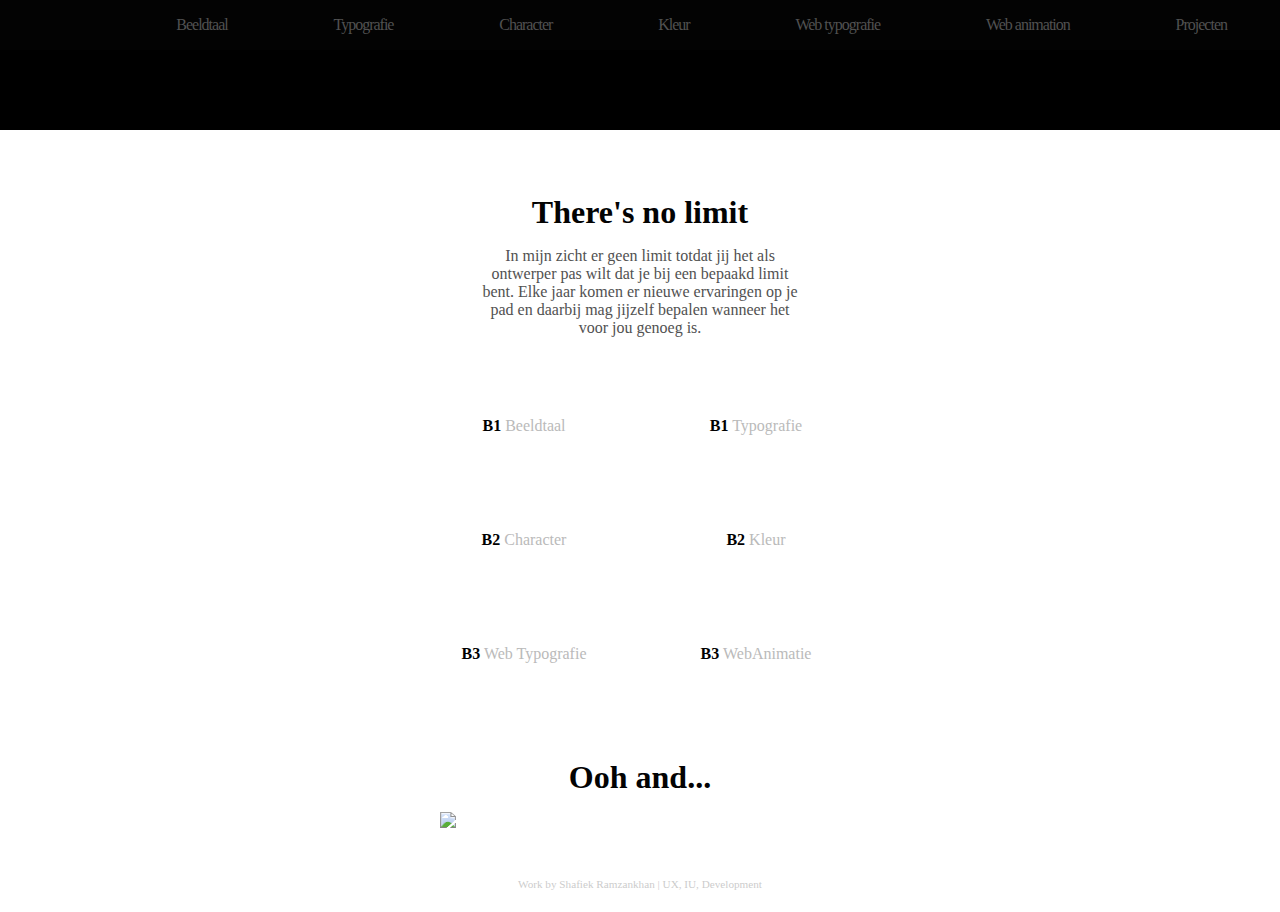
==== index.html @ 4a76d1f3 "Add files via upload" ====
<!DOCTYPE html>
<html lang="en">

<head>
    <meta charset="UTF-8">
    <meta name="viewport" content="width=device-width, initial-scale=1.0">
    <title>Shafiek | VID website</title>
    <link rel="stylesheet" href="style/style.css">
</head>

<body id="intro">
    <!--achtergrond afbeelding-->
    <header>
        <nav>
            <ul>
                <li><a href="index.html"><img src="img/patroon-1it_Tekengebied%201%20kopie%202.png" alt="" class="logo-patroon"></a></li>
                <li><a href="beeldtaal.html">Beeldtaal</a></li>
                <li><a href="typografie.html">Typografie</a></li>
                <li><a href="character.html">Character</a></li>
                <li><a href="kleur.html">Kleur</a></li>
                <li><a href="web-typo.html">Web typografie</a></li>
                <li><a href="web-animation.html">Web animation</a></li>
                <li><a href="projecten.html">Projecten</a></li>
            </ul>
        </nav>
        <img src="img/banner/patroon-haloo.gif" alt="" id="header">
        <img src="img/naam/naam-3_Tekengebied%201%20kopie%206.png" alt="" class="naam">

    </header>


    <main>
        <h1>There's no limit</h1>
        <p>In mijn zicht er geen limit totdat jij het als ontwerper pas wilt dat je bij een bepaakd limit bent. Elke jaar komen er nieuwe ervaringen op je pad en daarbij mag jijzelf bepalen wanneer het voor jou genoeg is.</p>


        <section>
            <a href="beeldtaal.html">
                <img src="img/iconen/xs%20home%20-01-02.png" alt="">
                <article>
                    <h3><span>B1</span> Beeldtaal</h3>
                </article>
            </a>

            <a href="typografie.html">
                <img src="img/iconen/xs%20home%20-01-03.png" alt="">
                <article>
                    <h3><span>B1</span> Typografie</h3>
                </article>
            </a>

        </section>

        <section>

            <a href="">
                <img src="img/iconen/xs%20home%20-01-04.png" alt="">
                <article>
                    <h3><span>B2</span> Character</h3>
                </article>
            </a>



            <a href="">
                <img src="img/iconen/xs%20home%20-01-05-05.png" alt="">
                <article>
                    <h3><span>B2</span> Kleur</h3>
                </article>
            </a>

        </section>

        <section>
            <a href="">
                <img src="img/iconen/xs%20home%20-01-06.png" alt="">
                <article>
                    <h3><span>B3</span> Web Typografie</h3>
                </article>
            </a>

            <a href="">
                <img src="img/iconen/xs%20home%20-01-07.png" alt="">
                <article>
                    <h3><span>B3</span> WebAnimatie</h3>
                </article>
            </a>

        </section>

        <h1>Ooh and...</h1>

        <img src="img/xs/xs%20home%20new%20-%2001_Tekengebied%201.png" class="xs">


    </main>


    <footer>
        <p>Work by Shafiek Ramzankhan | UX, IU, Development</p>


    </footer>

</body></html>
---- style/style.css ----
/*
• KLeur: #030303 - h1, h2 etc.
• Nav-Font color: #515151
• Nav hover: #bababa

*/

body {
    font-family: 'din';
    background-color: white;
    margin: 0;
}

.naam {
    width: 75px;
    display: flex;
    justify-content: center;
    padding-bottom: 5em;
    opacity: 25%;
}

header img {
    width: 600px;
    display: flex;
    justify-content: center;
    margin: auto;
    padding: auto;
}

.cijfer {
    font-size: 1.5em;
    color: black;
    text-align: center;
}

header {
    background-color: black;
}

nav a {
    text-decoration: none;
    color: #515151;
    /*Strepen onder de linkjes weg te halen*/
    padding: 1em;
    width: 100%;
    letter-spacing: -1px;
}

nav a:hover {
    display: flex;
    justify-content: space-around;
    color: #bababa;
    transition: 0.7s;
}

h1 {
    display: flex;
    justify-content: center;
    font-size: 2em;
    padding-top: 1em;
    margin: 1em;
    margin-bottom: 0em;
    color: #030303
}

h2 {
    display: flex;
    justify-content: center;
    font-size: 1.5em;
    font-weight: 100;
    padding-top: 1em;
    margin: 1em;
    margin-bottom: 0em;
    font-weight: bold;
    color: grey;
}

main p {
    text-align: center;
    margin: auto;
    padding: 1em 10em;
    text-align: center;
    color: #515151
}

span {
    font-size: 1em;
    font-weight: 900;
    color: black
}

/*ul li {
    color: white;
    font-size: 1em;
    padding: 1.2em;
    display: inline;
    text-transform: uppercase;
    color: black;
    text-align: center;
    margin: 0 2em;
}*/

li {
    list-style-type: none;
    display: flex;
    justify-content: flex-end;
    font-size: 1em;
    margin-bottom: 0em;
}

nav {
    background-color: #030303;
    padding: auto;
    margin: auto;
    margin-bottom: 1em;
}

.logo-patroon {
    opacity: 50%;
    margin: -0.7em;
    padding: 0em;
    width: 40px
}

.logo-patroon:hover {
    opacity: 100%;
    transition: 1s;
    margin: -0.7em;
    width: 40px;

}

ul {
    margin: 0;
    padding: 0;
    display: flex;
    justify-content: space-around;
    margin-bottom: -1em
}

main img {
    padding-top: 3em;
    display: flex;
    width: 60px;
    margin: auto;
    padding: auto;
    opacity: 75%;
}

footer p {
    opacity: 40%;
    font-size: 0.7em;
    color: grey;
    text-align: center;
    background-color: white;
    padding: 2em;
    margin-bottom: 0em;
}

section {
    display: flex;
    justify-content: center;
    padding: 1em 0em;
}

.kleur-section img {
    width: 100%;
    margin: 0;
}

.kleur-section-02 img {
    width: 100%;
    margin: 0em;
    padding: 0em;
}

section a {
    text-decoration: none;
}


article {
    display: flex;
    justify-content: center;
    width: 200px;
    margin: 0em 1em;
    border-radius: 3px;
}

article h3 {
    margin-left: auto;
    margin-right: auto;
    color: #bababa;
    font-weight: 100;
    font-size: 1em;
    margin-top: 0em;
}

article h3:hover {
    color: #515151;
    transition: 0.7s;
    font-weight: bold;
}

.xs {
    width: 400px;
    opacity: 100%;
    padding: 1em;
}

.banner-klein {
    width: 150px;
    padding: 4em;
}

#beeldtaal main img {
    width: 750px;
    opacity: 100%;
    padding: 0em;
    margin-top: 2em;
    background-color: white;
}

.kleur-header {
    background-color: white;
}

button {
    display: flex;
    font-size: 1em;
    color: grey;
    background-color: black;
    border-radius: 5px;
    margin-top: 2em;
    margin-left: auto;
    margin-right: auto;
    padding: 1em 2em;
}

button:hover {
    color: white;
    cursor: pointer;
    transition: 1s ease-in-out all;
}

video {
    display: flex;
    justify-content: center;
    margin-left: auto;
    margin-right: auto;
    width: 750px;
    opacity: 100%;
    padding: 0em;
    margin-top: 2em;
    background-color: white;
}

@media(min-width: 80em) {

    main p {
        text-align: center;
        padding: 1em 30em;
    }
}
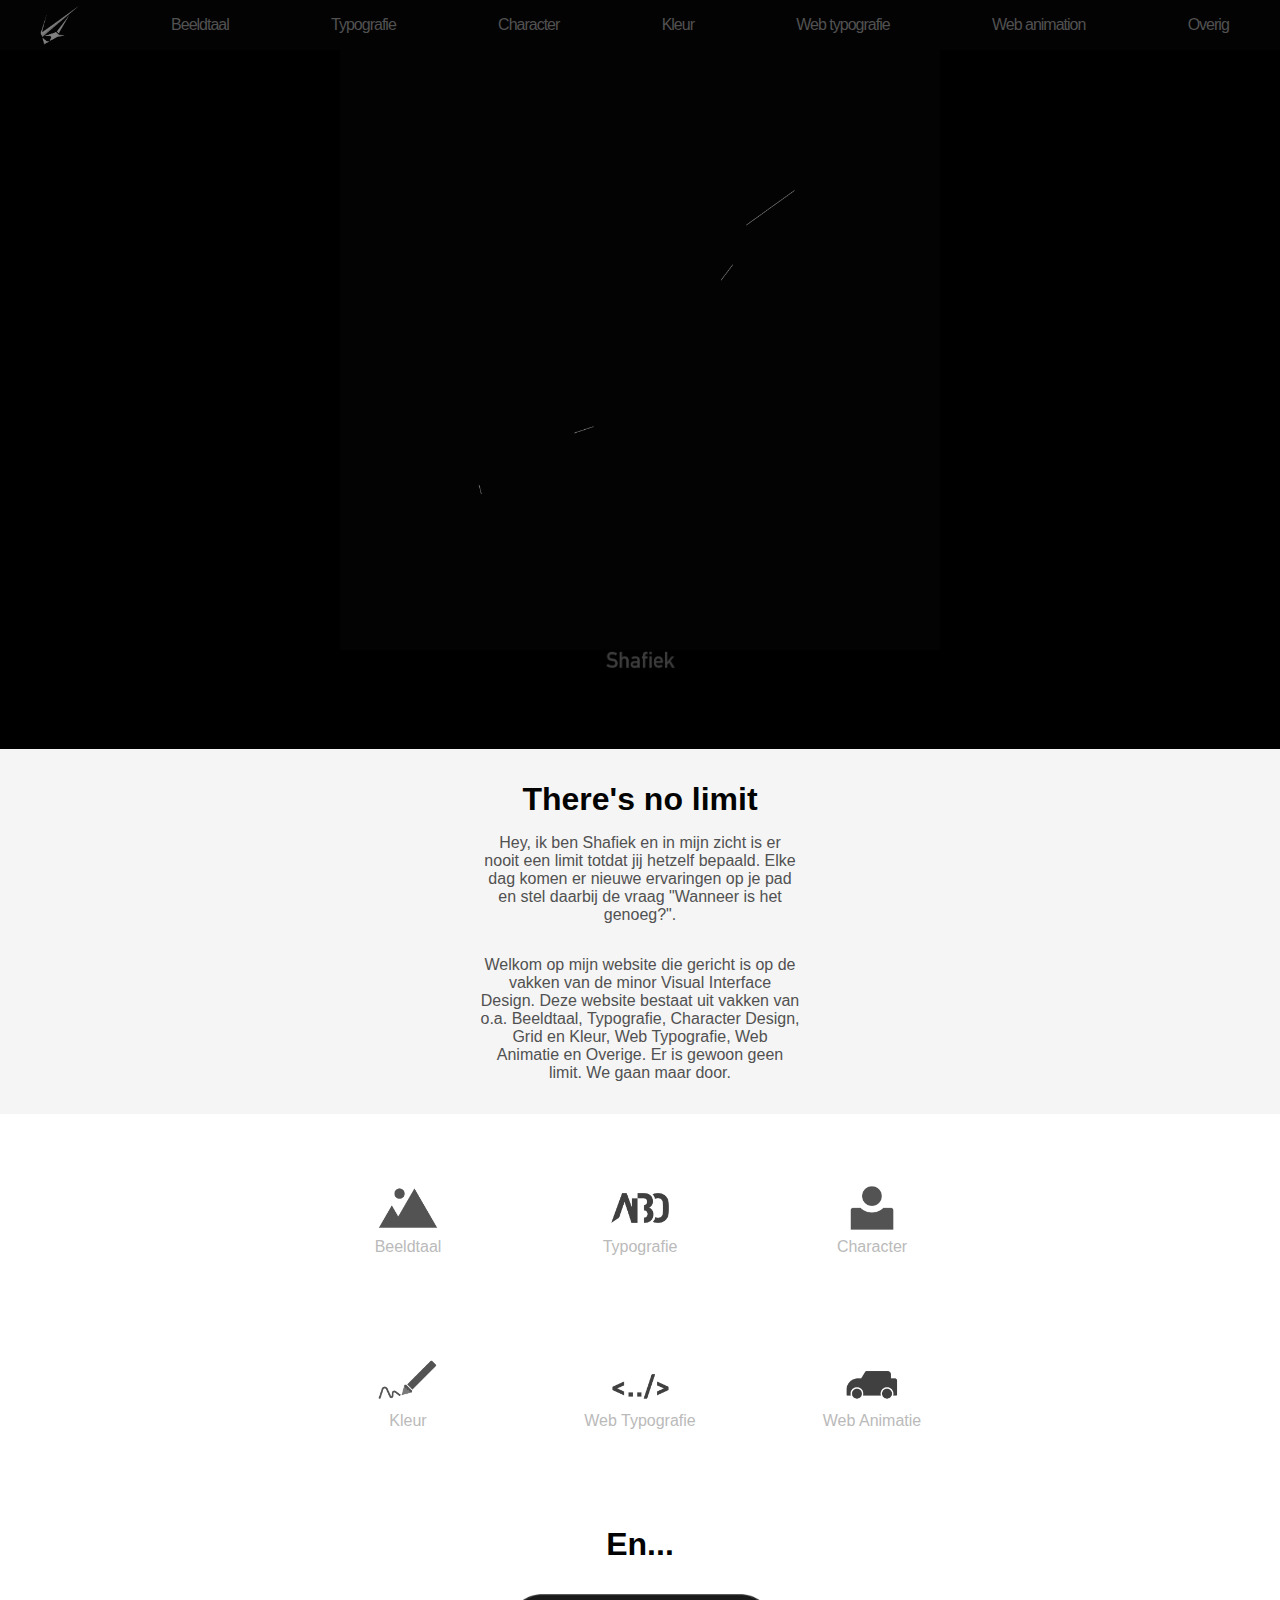
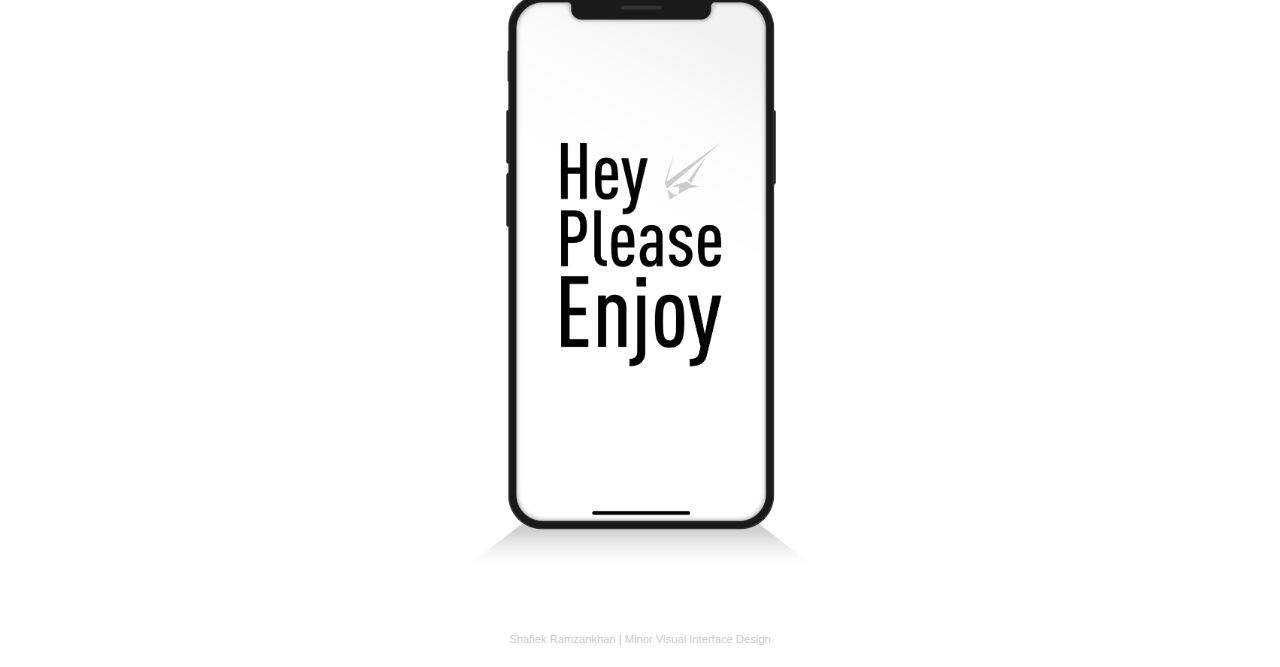
==== commit 65c542d7: "Update index.html" ====
--- a/index.html
+++ b/index.html
@@ -20,7 +20,7 @@
                 <li><a href="kleur.html">Kleur</a></li>
                 <li><a href="web-typo.html">Web typografie</a></li>
                 <li><a href="web-animation.html">Web animation</a></li>
-                <li><a href="projecten.html">Projecten</a></li>
+                <li><a href="projecten.html">Overig</a></li>
             </ul>
         </nav>
         <img src="img/banner/patroon-haloo.gif" alt="" id="header">
@@ -30,22 +30,36 @@
 
 
     <main>
-        <h1>There's no limit</h1>
-        <p>In mijn zicht er geen limit totdat jij het als ontwerper pas wilt dat je bij een bepaakd limit bent. Elke jaar komen er nieuwe ervaringen op je pad en daarbij mag jijzelf bepalen wanneer het voor jou genoeg is.</p>
+        <h1 class="intro-01">There's no limit</h1>
+        <p class="intro-02">Hey, ik ben Shafiek en in mijn zicht is er nooit een limit totdat jij hetzelf bepaald. Elke dag komen er nieuwe ervaringen op je pad en stel daarbij de vraag "Wanneer is het genoeg?".</p>
+
+        <p class="intro-03">Welkom op mijn website die gericht is op de vakken van de minor Visual Interface Design. Deze website bestaat uit vakken van o.a. Beeldtaal, Typografie, Character Design, Grid en Kleur, Web Typografie, Web Animatie en Overige. Er is gewoon geen limit. We gaan maar door. </p>
 
 
         <section>
             <a href="beeldtaal.html">
                 <img src="img/iconen/xs%20home%20-01-02.png" alt="">
                 <article>
-                    <h3><span>B1</span> Beeldtaal</h3>
+                    <h3>
+                        <!--<span>B1</span>--> Beeldtaal</h3>
                 </article>
             </a>
 
             <a href="typografie.html">
                 <img src="img/iconen/xs%20home%20-01-03.png" alt="">
                 <article>
-                    <h3><span>B1</span> Typografie</h3>
+                    <h3>
+                        <!--<span>B1</span>--> Typografie</h3>
+                </article>
+            </a>
+
+
+
+            <a href="">
+                <img src="img/iconen/xs%20home%20-01-04.png" alt="">
+                <article>
+                    <h3>
+                        <!--<span>B2</span>--> Character</h3>
                 </article>
             </a>
 
@@ -54,41 +68,33 @@
         <section>
 
             <a href="">
-                <img src="img/iconen/xs%20home%20-01-04.png" alt="">
+                <img src="img/iconen/xs%20home%20-01-05-05.png" alt="">
                 <article>
-                    <h3><span>B2</span> Character</h3>
+                    <h3>
+                        <!--<span>B2</span>--> Kleur</h3>
                 </article>
             </a>
 
 
-
-            <a href="">
-                <img src="img/iconen/xs%20home%20-01-05-05.png" alt="">
-                <article>
-                    <h3><span>B2</span> Kleur</h3>
-                </article>
-            </a>
-
-        </section>
-
-        <section>
             <a href="">
                 <img src="img/iconen/xs%20home%20-01-06.png" alt="">
                 <article>
-                    <h3><span>B3</span> Web Typografie</h3>
+                    <h3>
+                        <!--<span>B3</span>--> Web Typografie</h3>
                 </article>
             </a>
 
             <a href="">
                 <img src="img/iconen/xs%20home%20-01-07.png" alt="">
                 <article>
-                    <h3><span>B3</span> WebAnimatie</h3>
+                    <h3>
+                        <!--<span>B3</span>--> Web Animatie</h3>
                 </article>
             </a>
 
         </section>
 
-        <h1>Ooh and...</h1>
+        <h1>En...</h1>
 
         <img src="img/xs/xs%20home%20new%20-%2001_Tekengebied%201.png" class="xs">
 
@@ -97,8 +103,7 @@
 
 
     <footer>
-        <p>Work by Shafiek Ramzankhan | UX, IU, Development</p>
-
+<p>Shafiek Ramzankhan | Minor Visual Interface Design</p>
 
     </footer>
 
--- a/style/style.css
+++ b/style/style.css
@@ -6,7 +6,7 @@
 */
 
 body {
-    font-family: 'din';
+    font-family: 'helvetica';
     background-color: white;
     margin: 0;
 }
@@ -17,6 +17,28 @@
     justify-content: center;
     padding-bottom: 5em;
     opacity: 25%;
+}
+
+.intro-01 {
+    margin: 0;
+    background-color: #f5f5f5;
+    width: 100%;
+    text-align: center;
+    animation: move 4s ease;
+}
+
+.intro-02 {
+    background-color: #f5f5f5;
+    text-align: center;
+    padding-bottom: 1em;
+    animation: move 4s ease;
+}
+
+.intro-03 {
+    background-color: #f5f5f5;
+    text-align: center;
+    padding-bottom: 2em;
+    animation: move 4s ease;
 }
 
 header img {
@@ -31,6 +53,12 @@
     font-size: 1.5em;
     color: black;
     text-align: center;
+}
+
+.cijfer-project {
+    font-size: 1em;
+    text-align: center;
+    color: #515151;
 }
 
 header {
@@ -60,7 +88,8 @@
     padding-top: 1em;
     margin: 1em;
     margin-bottom: 0em;
-    color: #030303
+    color: #030303;
+    animation: move 2s ease;
 }
 
 h2 {
@@ -75,12 +104,24 @@
     color: grey;
 }
 
+.overig-intro {
+    transition: 2s;
+    animation: background 5s ease;
+}
+
+@keyframes background {
+    0% {color: grey;}
+    100% {color: black;}
+}
+
+
+
 main p {
     text-align: center;
     margin: auto;
     padding: 1em 10em;
     text-align: center;
-    color: #515151
+    color: #515151;
 }
 
 span {
@@ -211,7 +252,23 @@
 .banner-klein {
     width: 150px;
     padding: 4em;
-}
+    animation: move 2s ease, bounce 1s ease;
+}
+
+@keyframes move {
+    from {
+        opacity: 0%;
+    }
+    to {
+        opacity: 100%;
+    }
+}
+
+@keyframes bounce {
+        0%   { transform: translateY(0); }
+        50%  { transform: translateY(-30px); }
+        100% { transform: translateY(0); }
+    }
 
 #beeldtaal main img {
     width: 750px;
@@ -222,7 +279,23 @@
 }
 
 .kleur-header {
-    background-color: white;
+    background-color: #f5f5f5;
+    animation: color 3s ease;
+}
+
+@keyframes color {
+    0% {background-color: white;}
+    100% {background-color: #f5f5f5;}
+
+}
+
+.twee-buttons button {
+    margin: 1em;
+}
+
+
+.banner-klein-alles {
+    animation: move 8s ease;
 }
 
 button {
@@ -234,7 +307,7 @@
     margin-top: 2em;
     margin-left: auto;
     margin-right: auto;
-    padding: 1em 2em;
+    padding: 0.6em 2em;
 }
 
 button:hover {
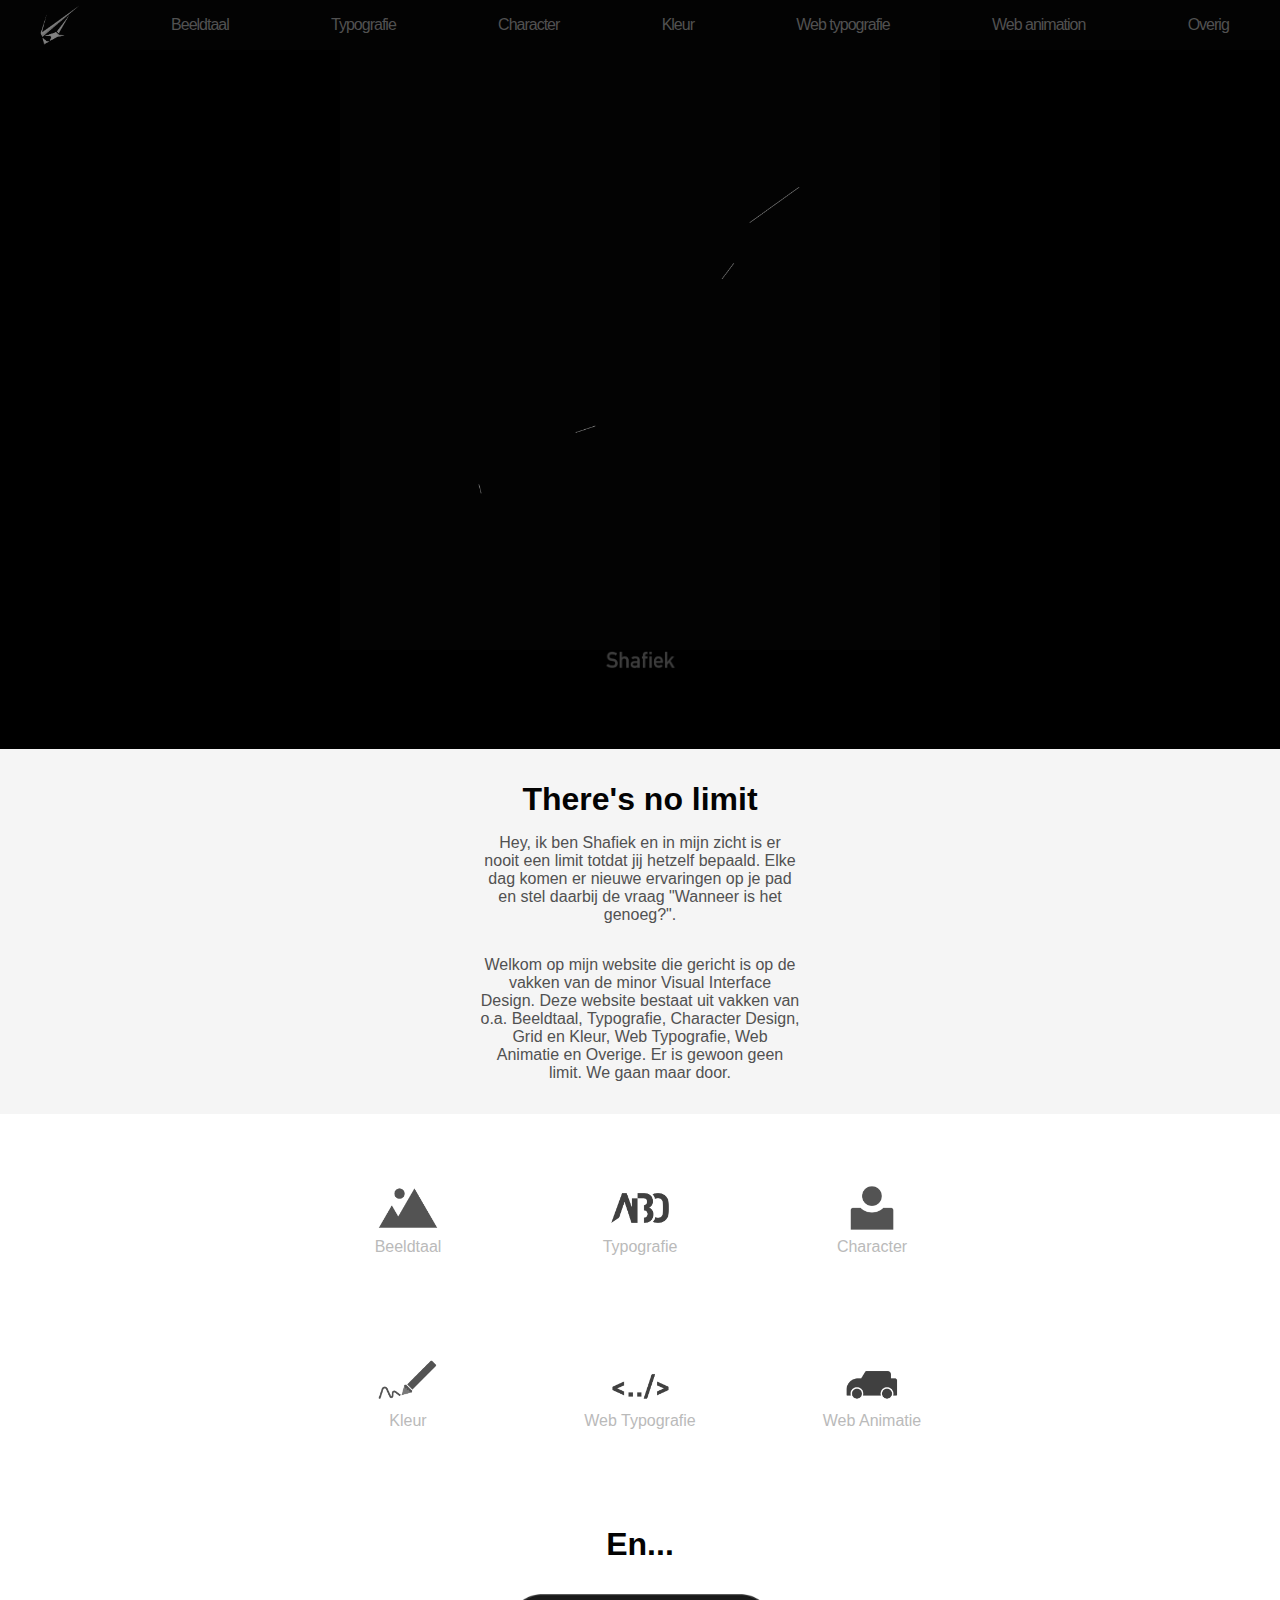
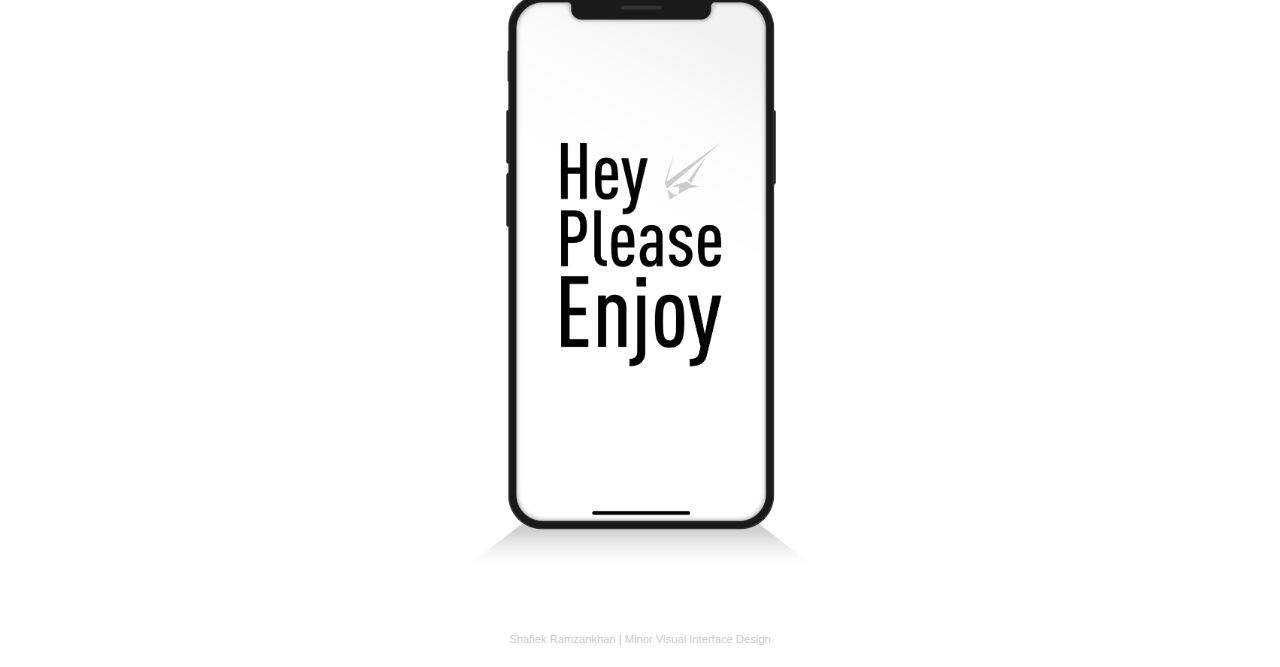
==== commit 5d5383cf: "Update index.html" ====
--- a/index.html
+++ b/index.html
@@ -4,7 +4,7 @@
 <head>
     <meta charset="UTF-8">
     <meta name="viewport" content="width=device-width, initial-scale=1.0">
-    <title>Shafiek | VID website</title>
+    <title>Shafiek | Minor VID</title>
     <link rel="stylesheet" href="style/style.css">
 </head>
 
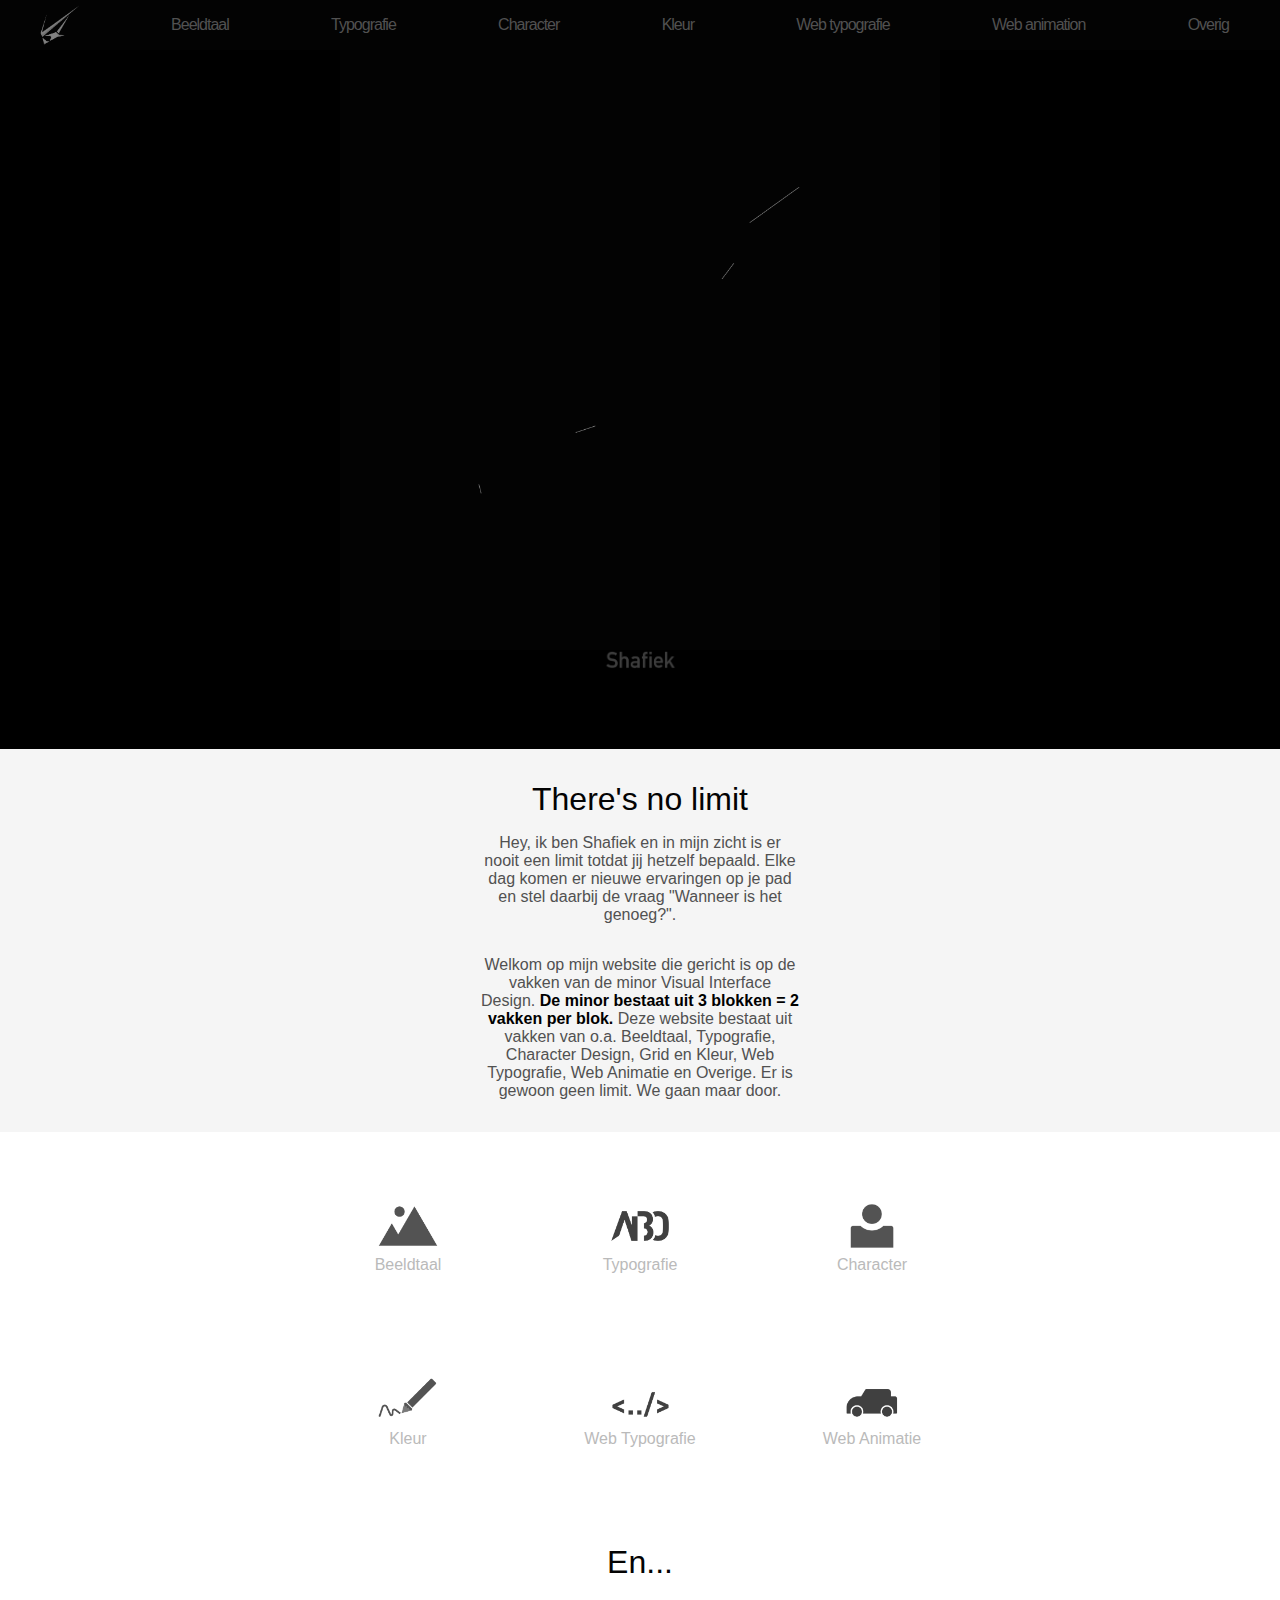
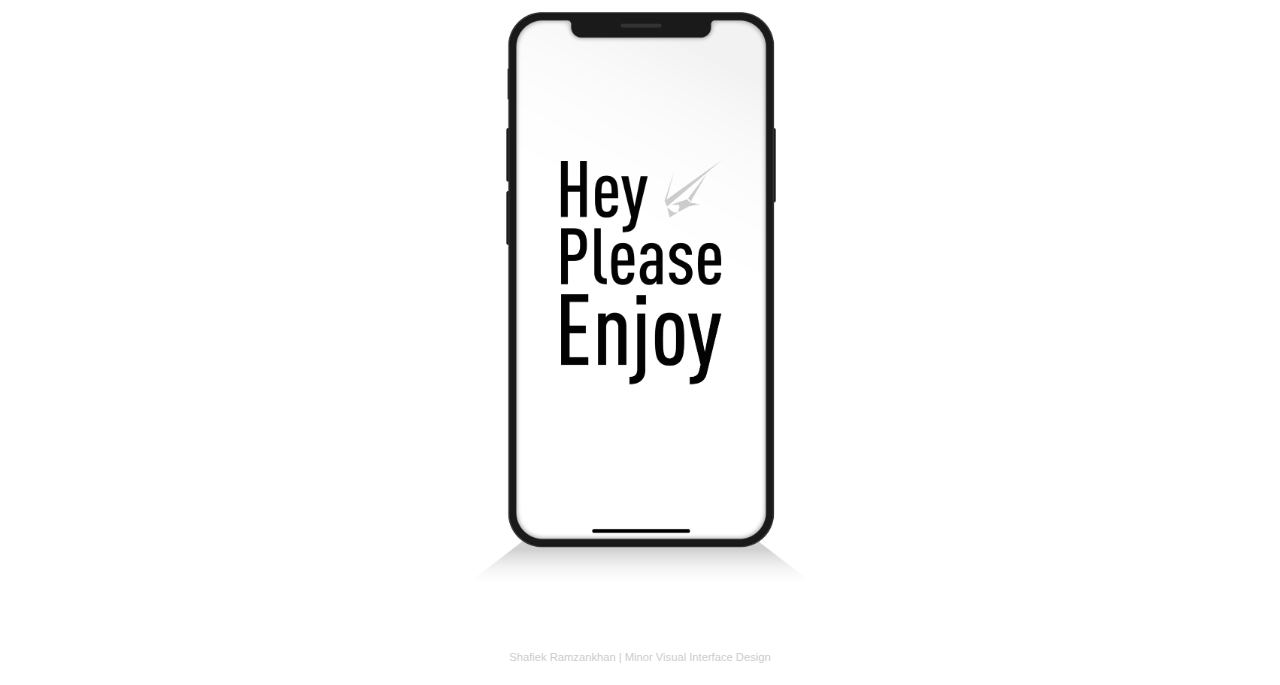
==== commit d3e3f546: "Update index.html" ====
--- a/index.html
+++ b/index.html
@@ -28,12 +28,13 @@
 
     </header>
 
-
     <main>
         <h1 class="intro-01">There's no limit</h1>
         <p class="intro-02">Hey, ik ben Shafiek en in mijn zicht is er nooit een limit totdat jij hetzelf bepaald. Elke dag komen er nieuwe ervaringen op je pad en stel daarbij de vraag "Wanneer is het genoeg?".</p>
 
-        <p class="intro-03">Welkom op mijn website die gericht is op de vakken van de minor Visual Interface Design. Deze website bestaat uit vakken van o.a. Beeldtaal, Typografie, Character Design, Grid en Kleur, Web Typografie, Web Animatie en Overige. Er is gewoon geen limit. We gaan maar door. </p>
+        <p class="intro-03">Welkom op mijn website die gericht is op de vakken van de minor Visual Interface Design. <span class="italic">De minor bestaat uit 3 blokken = 2 vakken per blok.</span>
+
+        Deze website bestaat uit vakken van o.a. Beeldtaal, Typografie, Character Design, Grid en Kleur, Web Typografie, Web Animatie en Overige. Er is gewoon geen limit. We gaan maar door. </p>
 
 
         <section>
--- a/style/style.css
+++ b/style/style.css
@@ -53,6 +53,7 @@
     font-size: 1.5em;
     color: black;
     text-align: center;
+    font-weight: 400;
 }
 
 .cijfer-project {
@@ -85,6 +86,7 @@
     display: flex;
     justify-content: center;
     font-size: 2em;
+    font-weight: 400;
     padding-top: 1em;
     margin: 1em;
     margin-bottom: 0em;
@@ -95,26 +97,22 @@
 h2 {
     display: flex;
     justify-content: center;
-    font-size: 1.5em;
-    font-weight: 100;
+    font-size: 1.6em;
+    font-weight: 500;
     padding-top: 1em;
     margin: 1em;
     margin-bottom: 0em;
-    font-weight: bold;
     color: grey;
 }
 
 .overig-intro {
-    transition: 2s;
-    animation: background 5s ease;
+    animation: move 2s ease;
 }
 
 @keyframes background {
     0% {color: grey;}
     100% {color: black;}
 }
-
-
 
 main p {
     text-align: center;
@@ -165,10 +163,6 @@
 
 .logo-patroon:hover {
     opacity: 100%;
-    transition: 1s;
-    margin: -0.7em;
-    width: 40px;
-
 }
 
 ul {
@@ -240,7 +234,6 @@
 article h3:hover {
     color: #515151;
     transition: 0.7s;
-    font-weight: bold;
 }
 
 .xs {
@@ -308,6 +301,7 @@
     margin-left: auto;
     margin-right: auto;
     padding: 0.6em 2em;
+    text-decoration: none;
 }
 
 button:hover {
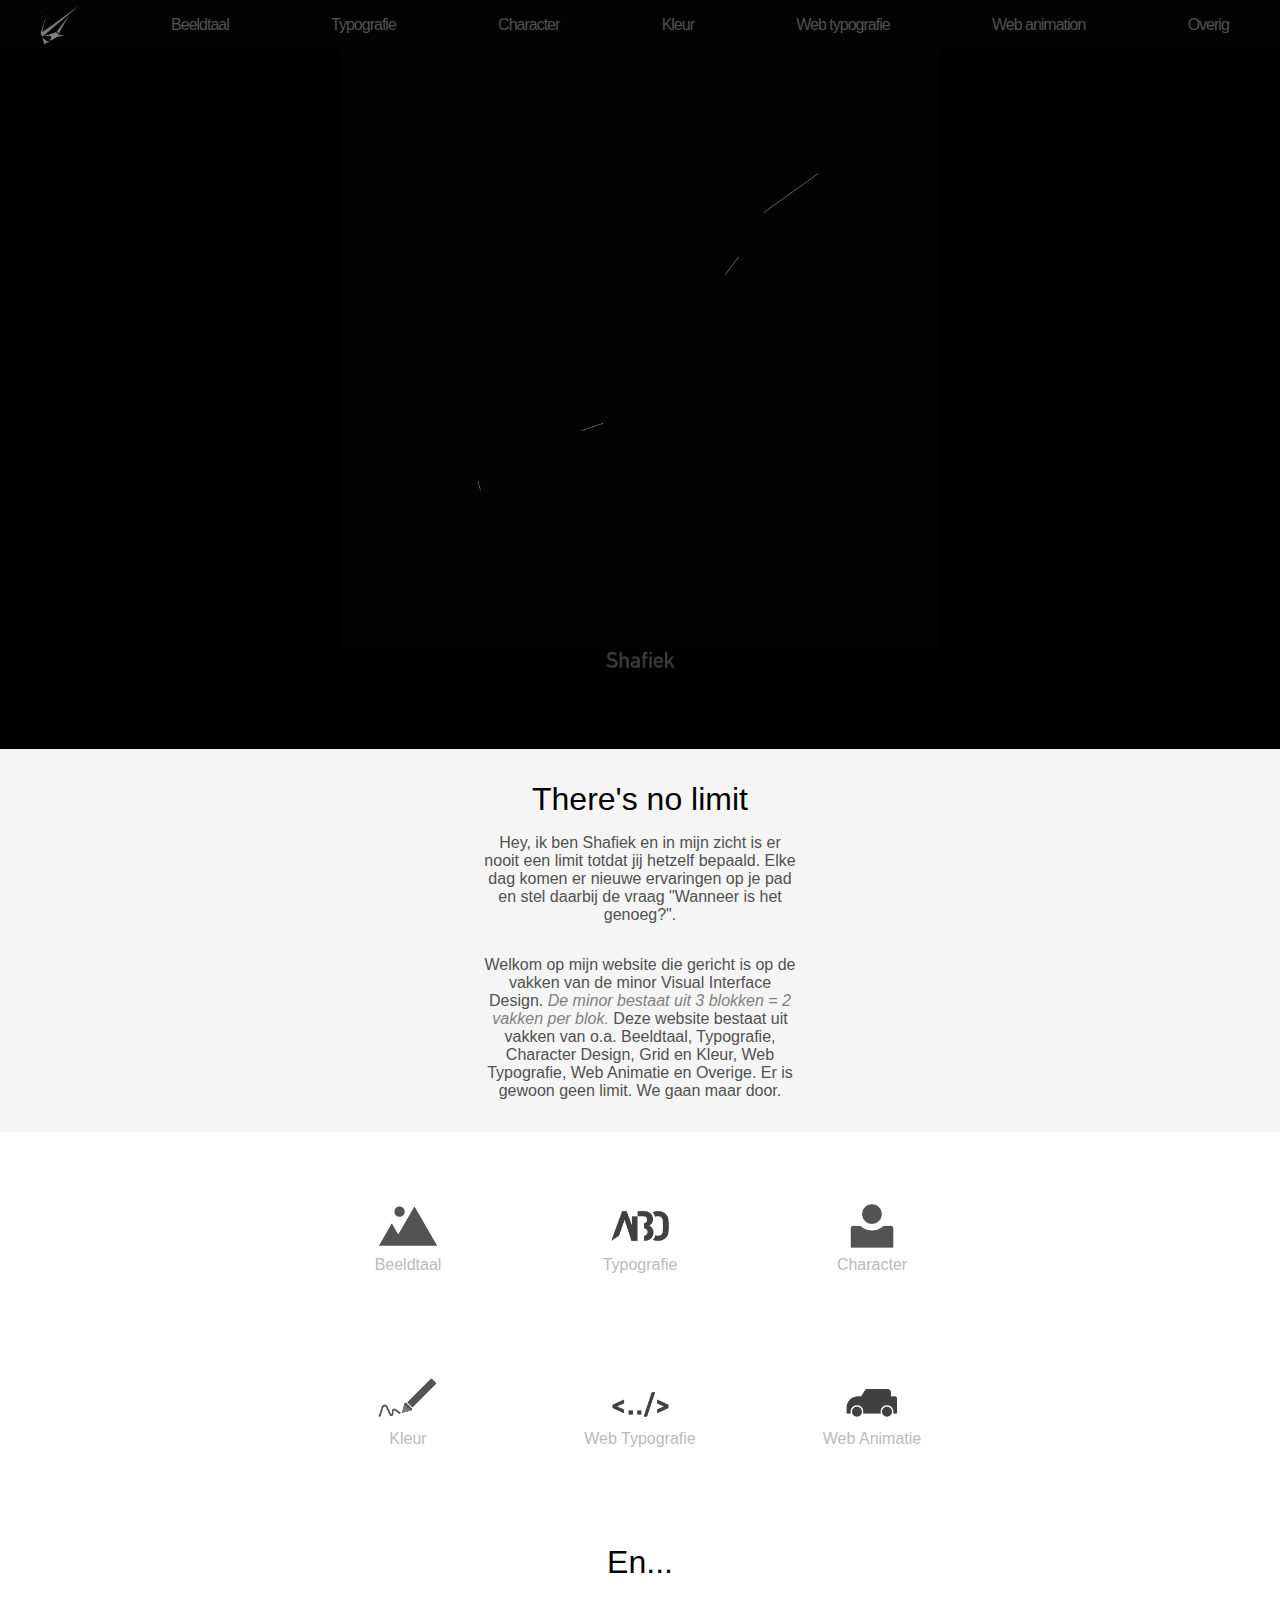
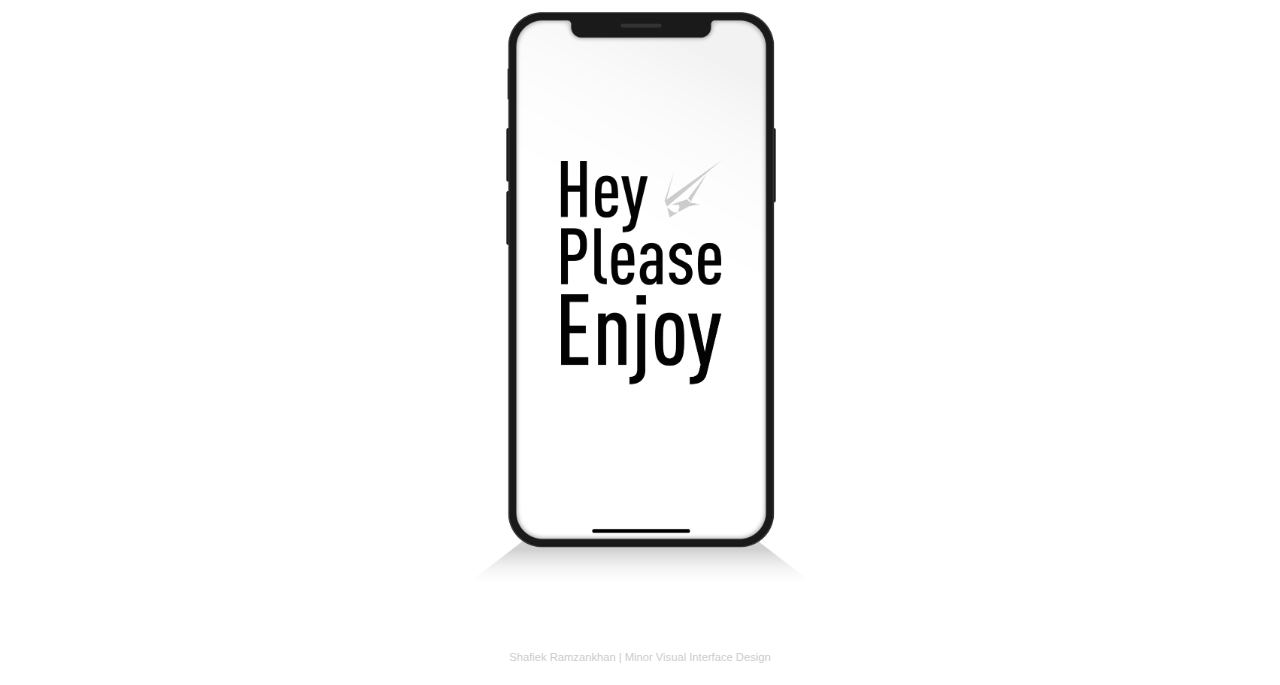
==== commit 16752be3: "Update index.html" ====
--- a/index.html
+++ b/index.html
@@ -56,7 +56,7 @@
 
 
 
-            <a href="">
+            <a href="character.html">
                 <img src="img/iconen/xs%20home%20-01-04.png" alt="">
                 <article>
                     <h3>
@@ -68,7 +68,7 @@
 
         <section>
 
-            <a href="">
+            <a href="kleur.html">
                 <img src="img/iconen/xs%20home%20-01-05-05.png" alt="">
                 <article>
                     <h3>
@@ -77,7 +77,7 @@
             </a>
 
 
-            <a href="">
+            <a href="web-typo.html">
                 <img src="img/iconen/xs%20home%20-01-06.png" alt="">
                 <article>
                     <h3>
@@ -85,7 +85,7 @@
                 </article>
             </a>
 
-            <a href="">
+            <a href="web-animation.html">
                 <img src="img/iconen/xs%20home%20-01-07.png" alt="">
                 <article>
                     <h3>
--- a/style/style.css
+++ b/style/style.css
@@ -39,6 +39,18 @@
     text-align: center;
     padding-bottom: 2em;
     animation: move 4s ease;
+}
+
+.italic {
+    font-style: italic;
+    font-weight: 400;
+    color: grey;
+}
+
+.blok {
+    font-size: 0.5em;
+    opacity: 20%;
+    font-weight: 400;
 }
 
 header img {
